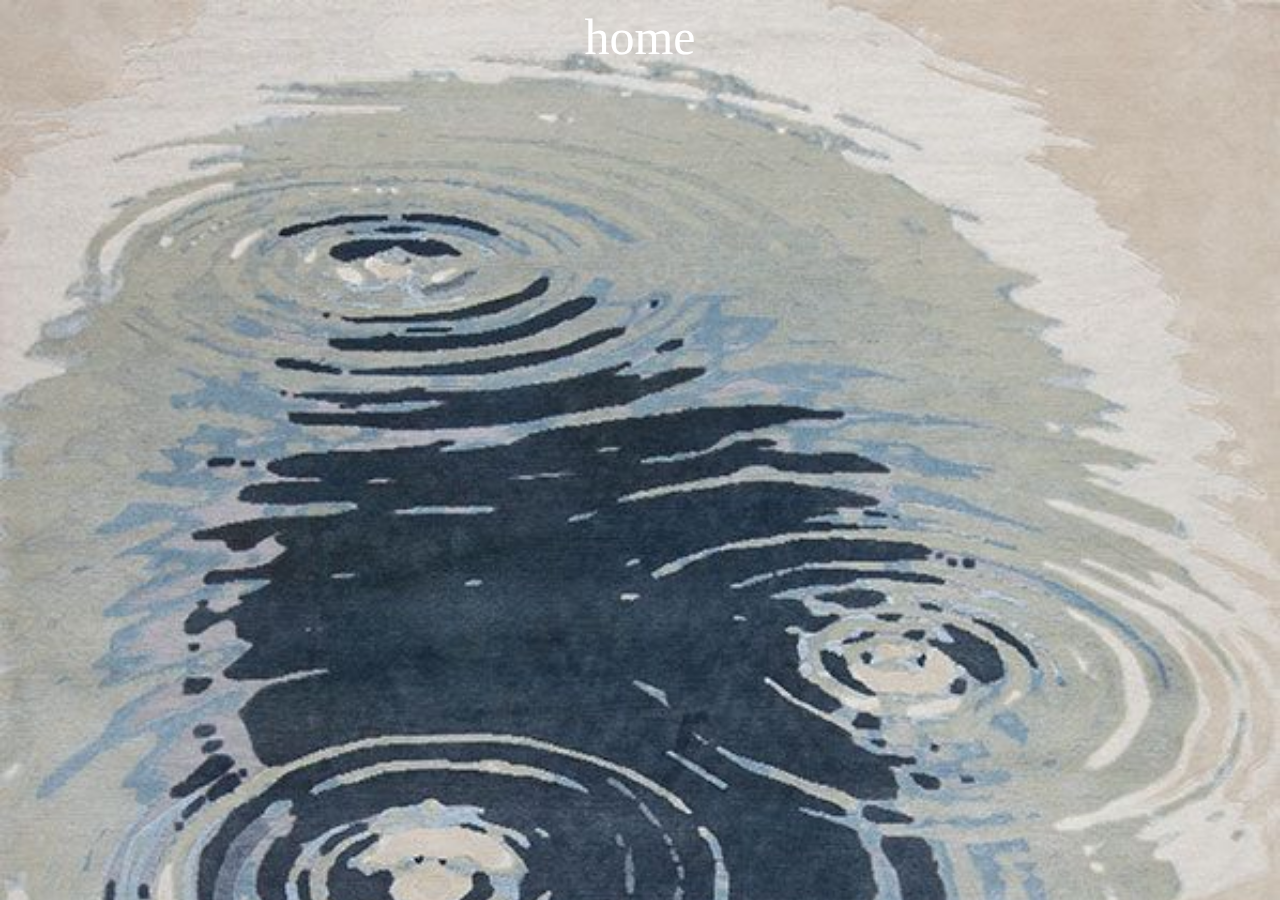
==== page.html @ e59c235a "Up to this at the moment" ====
<!DOCTYPE html>
<html lang="en">
<head>
    <meta charset="UTF-8">
    <meta name="viewport" content="width=device-width, initial-scale=1.0">
    <link rel="stylesheet" href="style.css">
    <title>packages</title>
</head>
<body>
    <div class="link">
        <a href="index.html">home</a>
    </div>
    
</body>
</html>
---- style.css ----
* {
    font-family: 'Times New Roman', Times, serif;
    
}

body {
    background-image: url(./Samad\ -\ Elements\ -\ Ripples\,\ Blues.jpeg);
    background-repeat: none;
    position: relative;
    background-repeat: none;
    background-size: cover;
    
}

img {
    width: 100%;
}

.hero {
    background-image: url(./download.jpeg);
    border-radius: 10px;
    

    background-position: center;
    background-repeat: no-repeat;
    position: relative;
    background-size: cover;

    height: 250px;
}

.hero-text {
    text-align: center;
    position: relative;
    width: 100%;
    top: 110px;
    color: rgb(159, 93, 195);
    font-size: 2rem;
}

.two-row-column {
    color: white;
    display: grid;
    grid-template-columns: 1fr 3fr;
    gap: 50px;
    width: 80%;
    margin: auto;
    margin-top: 40px;
    margin-bottom: 100px;
}

table,
td,
tr {
    border: 2px solid black;
    border-collapse: collapse;
    
}

table {
    width: 100%;
    text-align: center;
    padding-top: 200px;
    position: relative;
}

a {
    text-decoration: none;
    color: white;
}

a:hover {
    color: white;
    background-color: rgb(159, 93, 195);
    padding: 0 15px;
    border-radius: 5px;
}

.link {
    font-size: 50px;
    text-align: center;
    padding-bottom: 30px;
    color: rgb(159, 93, 195);
}

.trial {
    padding-top: 1000px;
}
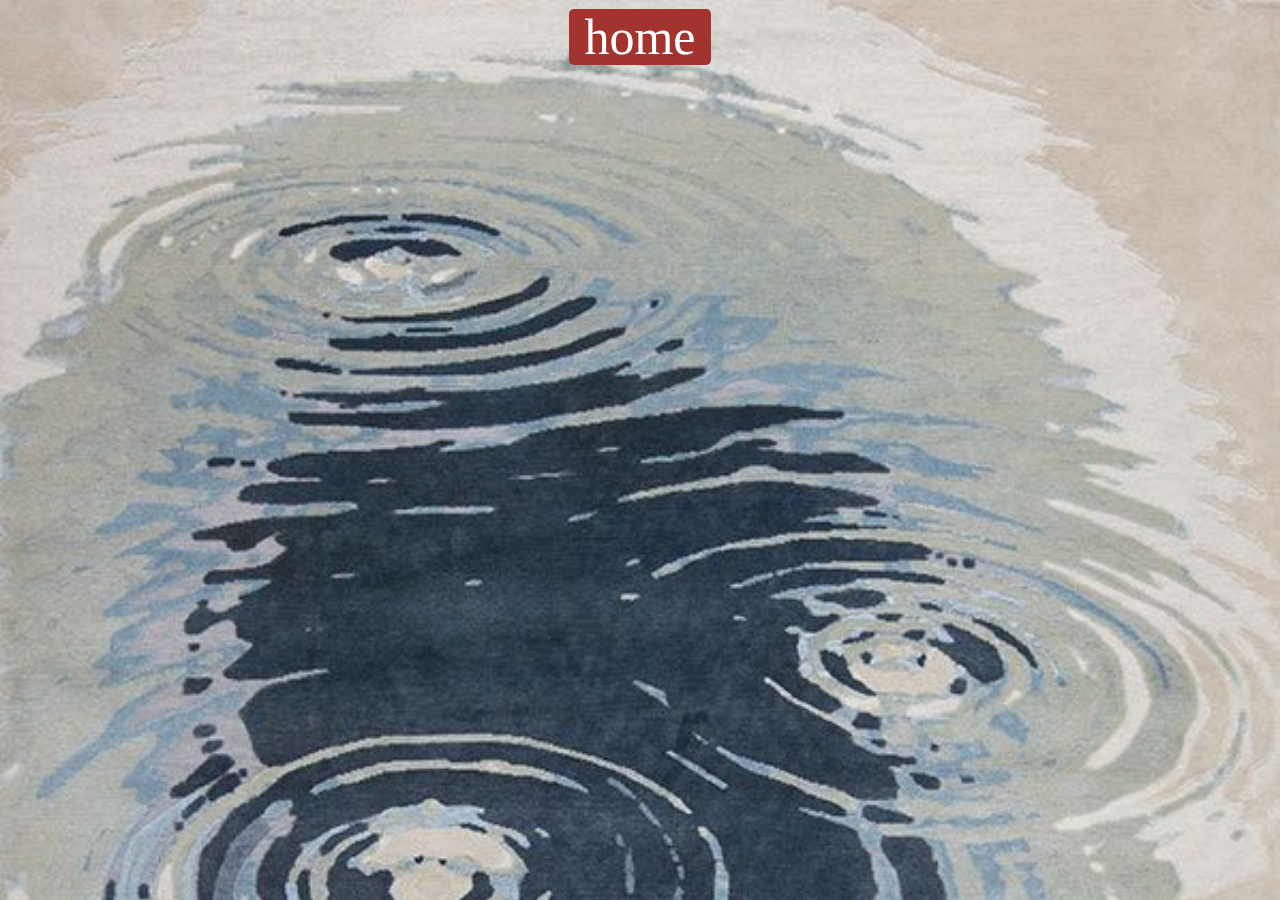
==== commit 7f515c82: "I think I may have progressed backwards" ====
--- a/page.html
+++ b/page.html
@@ -10,6 +10,25 @@
     <div class="link">
         <a href="index.html">home</a>
     </div>
+
+
+<div class="screentrial" hidden>
+    <div class="left-split">
+        <div class="centering">
+            <img src="./036a26b4-8be8-40e3-852f-fdcf0eb1bfb1.jpeg" alt="lady">
+           <h2>this is lady</h2>
+           <p>this is text</p>
+        </div>
+    </div>
+
+    <div class="right-split">
+        <div class="centering">
+            <img src="./92fb0164-42d3-4b59-a829-79fc663650cd.jpeg" alt="lady">
+            <h2>this is also lady</h2>
+            <p>this is also test</p>
+        </div>
+    </div>
+</div>
     
 </body>
 </html>--- a/style.css
+++ b/style.css
@@ -17,7 +17,7 @@
 }
 
 .hero {
-    background-image: url(./download.jpeg);
+    background-image: url(./back.jpeg);
     border-radius: 10px;
     
 
@@ -34,7 +34,7 @@
     position: relative;
     width: 100%;
     top: 110px;
-    color: rgb(159, 93, 195);
+    color: rgb(163, 51, 46);
     font-size: 2rem;
 }
 
@@ -54,35 +54,77 @@
 tr {
     border: 2px solid black;
     border-collapse: collapse;
+    width: 100%;
     
 }
 
 table {
-    width: 100%;
+    width: 50%;
     text-align: center;
     padding-top: 200px;
     position: relative;
+    display: block;
+    margin-left: auto;
+    margin-right: auto;
 }
 
 a {
     text-decoration: none;
-    color: white;
+    color: white; 
+    background-color: rgb(163, 51, 46);
+    padding: 0 15px;
+    border-radius: 5px;
 }
 
 a:hover {
     color: white;
-    background-color: rgb(159, 93, 195);
-    padding: 0 15px;
-    border-radius: 5px;
+    background-color: none;
 }
 
 .link {
     font-size: 50px;
     text-align: center;
     padding-bottom: 30px;
-    color: rgb(159, 93, 195);
+    
 }
 
-.trial {
+.screentrial {
     padding-top: 1000px;
+}
+
+.left-split,
+.right-split {
+    width: 100%;
+    height: 50%;
+    position: fixed;
+    z-index: 1;
+    top: 0;
+    overflow-x: hidden;
+    padding-top: 20px;
+}
+
+.left-split {
+    padding-left: 300px;
+    background-color: aqua;
+    
+
+}
+
+.right-split {
+    padding-right: 700px;
+    background-color: bisque;
+}
+
+.centering {
+    position: absolute;
+    left: 50%;
+    top: 50%;
+    transform: translate(-50%, -50%);
+    text-align: center;
+}
+
+.centering,
+img {
+    width: 150px;
+    border-radius: 10px;
 }